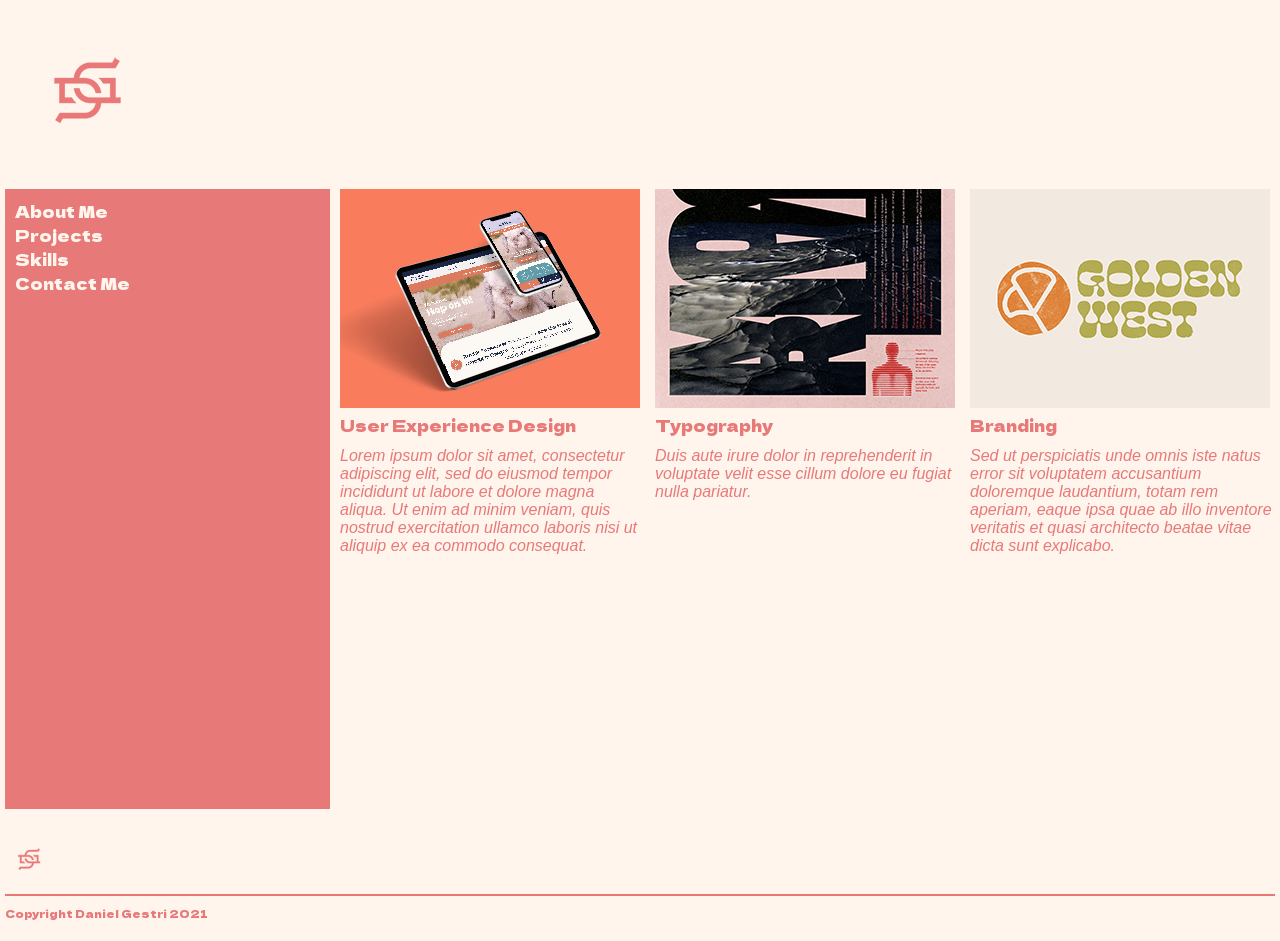
==== index.html @ 60162fef "ohyeah" ====
<!DOCTYPE html>
<html>
  <head>

    <script src="https://ajax.googleapis.com/ajax/libs/jquery/3.5.1/jquery.min.js"></script>
    <script> 
    $(document).ready(function(){
      $("#flip").click(function(){
        $("#panel").slideDown("slow");
      });
    });
    </script>
    
    <link rel="preconnect" href="https://fonts.gstatic.com">
<link href="https://fonts.googleapis.com/css2?family=Dela+Gothic+One&display=swap" rel="stylesheet">


   
<title>Daniel Gestri </title>
    <link href="css/style.css" type="text/css" rel="stylesheet">
  </head>
  <body>
    <header>
      <img src="images/logo.png">

    </header>

    <div class="flex-grid">
      <div class="col sideMenu">
About Me <br>
Projects <br>

<div id="flip">Skills</div>
<div id="panel">
User Experience Design <br>
Typography <br>
Branding 
</div>

Contact Me
      </div>

      <div class="col ux card">
        <img src="images/rabbit.png">
        <br>
        User Experience Design 
        <br>
        <div class="copy">
          Lorem ipsum dolor sit amet, consectetur adipiscing elit, sed do eiusmod tempor incididunt ut labore et dolore magna aliqua. Ut enim ad minim veniam, quis nostrud exercitation ullamco laboris nisi ut aliquip ex ea commodo consequat.
      </div>
      </div>

      <div class="col typ card">
        <img src="images/moonriver.jpg">
        <br>
      Typography
      <br>
      <div class="copy">
        Duis aute irure dolor in reprehenderit in voluptate velit esse cillum dolore eu fugiat nulla pariatur.
    </div>
      </div>

      <div class="col brand card">
        <img src="images/golden.jpg">
        <br>
        Branding
        <br>
        <div class="copy">
          Sed ut perspiciatis unde omnis iste natus error sit voluptatem accusantium doloremque laudantium, totam rem aperiam, eaque ipsa quae ab illo inventore veritatis et quasi architecto beatae vitae dicta sunt explicabo.
      </div>
      </div>

 </div>
    
    <footer>
      <div class="footerImg">
        <img src="images/logo.png">
        </div>
      <div class="line">

      </div>
      
      Copyright Daniel Gestri 2021

    </footer>
  </body>
</html>
---- css/style.css ----
body {
  margin: 0;
  background-color: #FFF5EC;

}
header {
  background-color: #FFF5EC;
  padding: 15px;
}
header ul {
  float: right;
  color: white;
}
header li {
  display: inline-block;
  padding: 0px 5px;
}
header p {
  display: inline-block;
}
.heroImg {
  background-color: #EBEBEB;
  padding: 100px 15px;
}
.content {
  max-width: 300px;
  margin: 0 auto;
  padding: 50px;
  background-color: #FFFFFF;
  text-align: center;
}
button {
  padding: 15px;
  background-color: #373738;
  color: white;
  font-size: 15px;
  border-radius: 4px;
}
footer {
  background-color: #FFF5EC;
  padding: 5px;
  color: #e87979;
  font-family: "Dela Gothic One", cursive;
  font-size: 8pt;
  margin-top: 15px;
  margin-bottom: 15px;
}
footer ul {
  list-style: none;
  padding-left: 5px;
}
footer li {
  display: inline-block;
  padding: 0px 7px;

}
.flex-grid {
  display: flex;
  text-align: left;
  padding: 5px;
  
}
.col {
  flex: 1;
  font-family: 'Dela Gothic One', cursive;
  text-align: left;
}
.card {
  background-color: #FFF5EC;
  height: 400px;
  color:#e87979;
  max-height: 100%;
  min-width: 200px;
  justify-content: space-between;
  margin-left: 10px;
}

.sideMenu {
  background-color: #e87979;
  height: 600px;
  color: #FFF5EC;
  padding: 10px;
}

#panel, #flip {
  text-align: left;
}  

#panel {
  padding: 20px;
  display: none;
}

.copy {
  font-size: 12pt;
  font-family: Helvetica, sans-serif;
  font-weight: 500;
  font-style: italic;
  padding-top: 10px;
}
.line {
  width: 100%;
  height: 2px;
  background-color: #e87979;
  margin-top: 10px;
  margin-bottom: 10px;
}
.footerImg {
  height: 50px;
  display: flex;

}
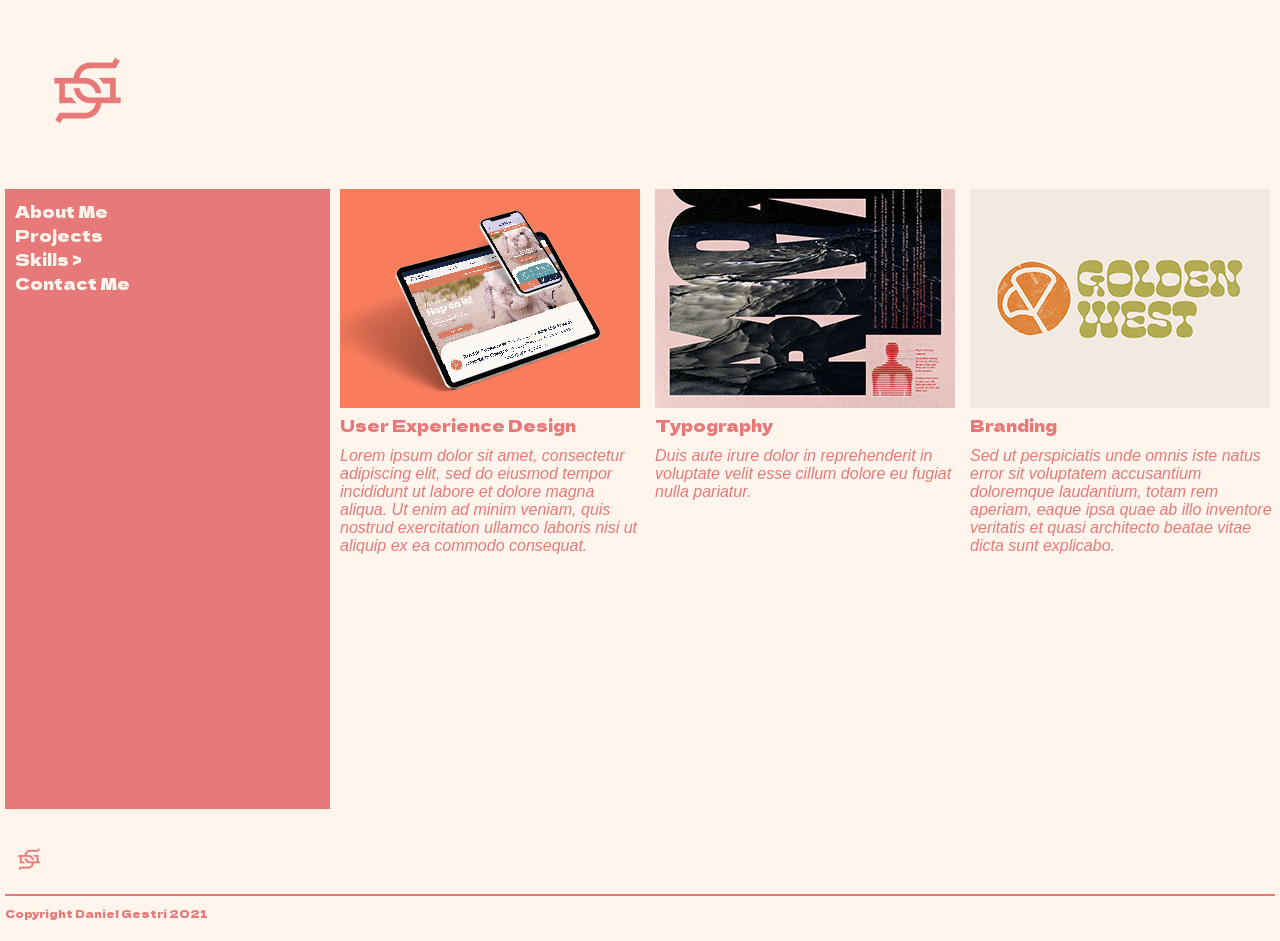
==== commit 0eddc9bc: ">" ====
--- a/index.html
+++ b/index.html
@@ -30,7 +30,7 @@
 About Me <br>
 Projects <br>
 
-<div id="flip">Skills</div>
+<div id="flip">Skills > </div>
 <div id="panel">
 User Experience Design <br>
 Typography <br>
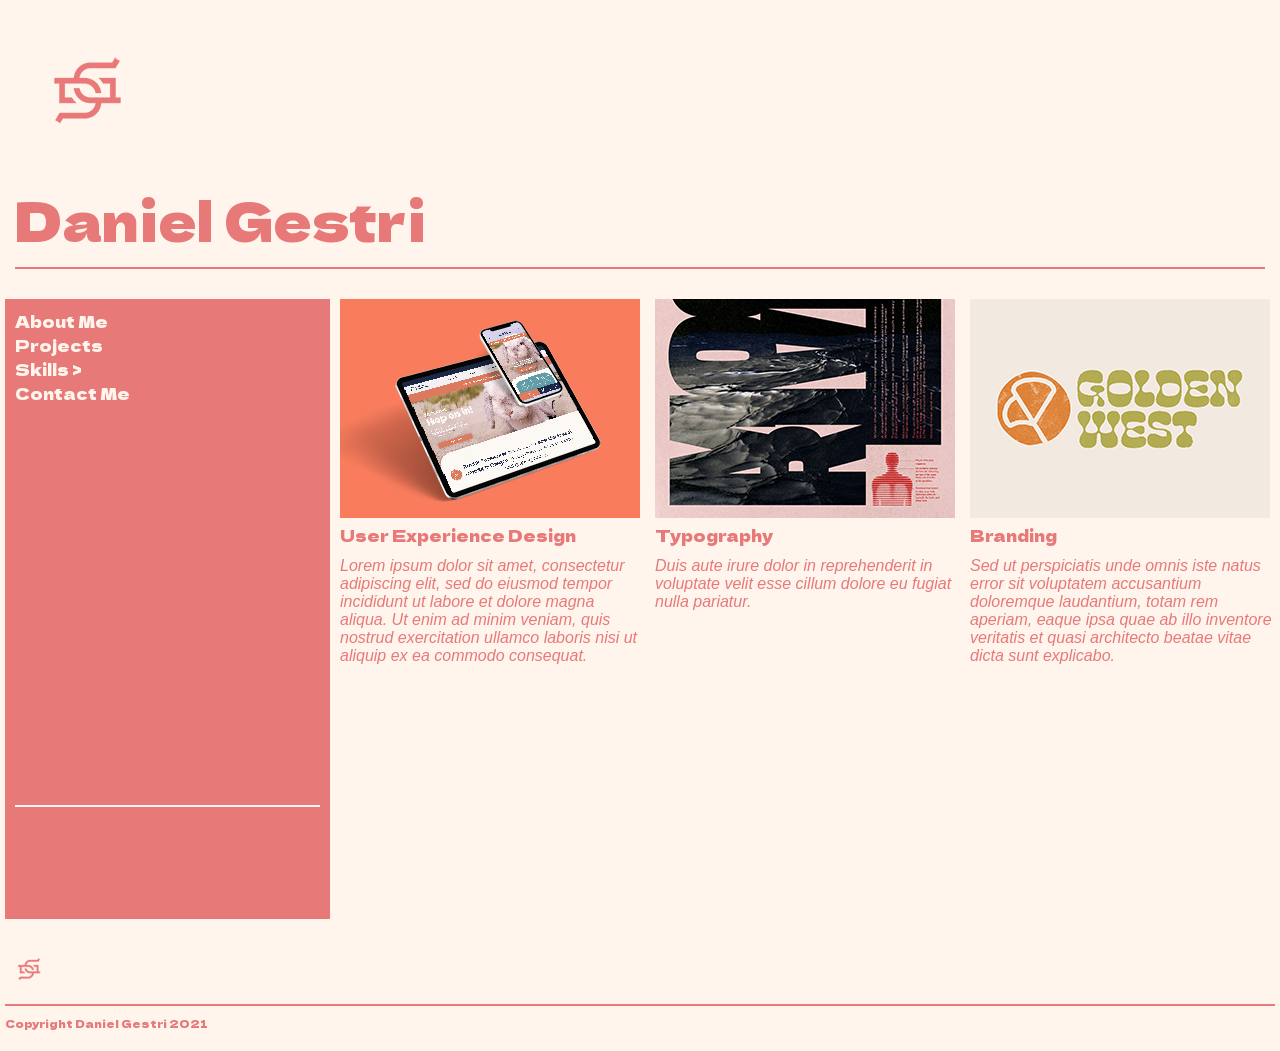
==== commit 91ce13df: "silly js stuff" ====
--- a/index.html
+++ b/index.html
@@ -2,15 +2,34 @@
 <html>
   <head>
 
+    <link rel="preconnect" href="https://fonts.gstatic.com">
+<link href="https://fonts.googleapis.com/css2?family=Akaya+Kanadaka&display=swap" rel="stylesheet">
+
     <script src="https://ajax.googleapis.com/ajax/libs/jquery/3.5.1/jquery.min.js"></script>
     <script> 
     $(document).ready(function(){
-      $("#flip").click(function(){
+      $("#flip").hover(function(){
         $("#panel").slideDown("slow");
+      }, function(){
+        $("#panel").slideUp("slow");
       });
     });
+
     </script>
-    
+
+<script> 
+  
+  $(document).ready(function(){
+    $("#title").hover(function(){
+      $(this).css("font-style", "italic");
+    }, function(){
+    $(this).css("font-style", "normal");
+    });
+  });
+ 
+  </script>
+
+
     <link rel="preconnect" href="https://fonts.gstatic.com">
 <link href="https://fonts.googleapis.com/css2?family=Dela+Gothic+One&display=swap" rel="stylesheet">
 
@@ -22,7 +41,13 @@
   <body>
     <header>
       <img src="images/logo.png">
+      <br>
+      <div id="title">
+      Daniel Gestri
+    </div>
+      <div class="line">
 
+      </div>
     </header>
 
     <div class="flex-grid">
@@ -38,6 +63,11 @@
 </div>
 
 Contact Me
+<div class="divid">  
+</div>
+
+
+
       </div>
 
       <div class="col ux card">
--- a/css/style.css
+++ b/css/style.css
@@ -6,6 +6,9 @@
 header {
   background-color: #FFF5EC;
   padding: 15px;
+  font-family: "Dela Gothic One", cursive;
+  font-size: 40pt;
+  color: #e87979;
 }
 header ul {
   float: right;
@@ -109,4 +112,9 @@
   height: 50px;
   display: flex;
 
-}+}
+.divid {
+  background-color: #FFF5EC;
+  height: 2px;
+  margin-top: 400px;
+}
